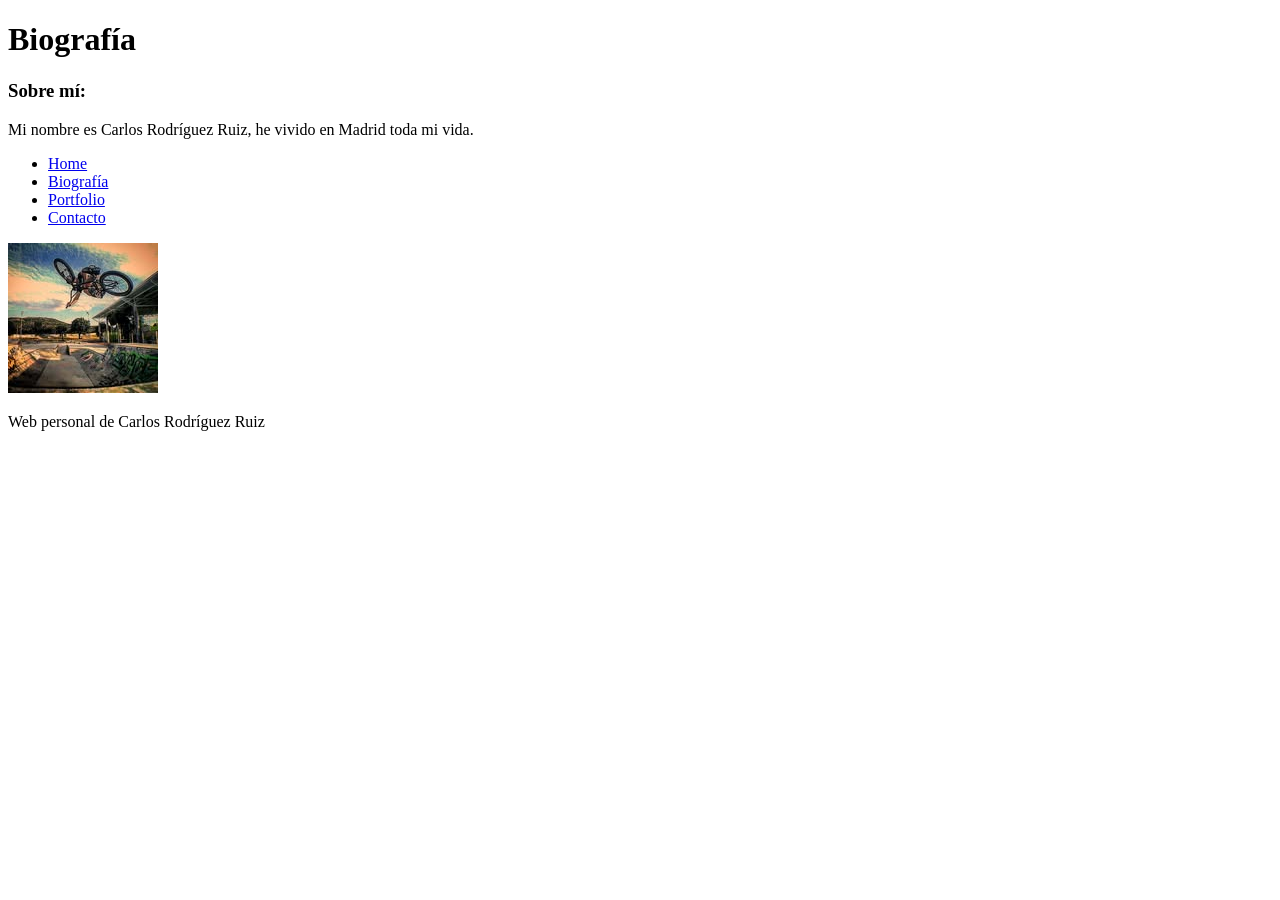
==== biografia.html @ 1e53e639 "Primer commit web personal" ====
<!DOCTYPE html>
<html lang="es">
<head>
    <meta charset="UTF-8">
    <meta name="viewport" content="width=device-width, initial-scale=1.0">
    <title>Biografía</title>
</head>
<body>
    <header>
        <h1>Biografía</h1>
        <h3>Sobre mí:</h3>
        <p>Mi nombre es Carlos Rodríguez Ruiz, he vivido en Madrid toda mi vida.</p>
    </header>

    <section>
        <aside>
            <nav>
                <ul>
                    <li><a href="index.html">Home</a></li>
                    <li><a href="biografia.html">Biografía</a></li>
                    <li><a href="portfolio.html">Portfolio</a></li>
                    <li><a href="contacto.html">Contacto</a></li>
                </ul>
            </nav>
        </aside>

        <main>
            <img src="img/bici.jpg" alt="Montando en BMX">
        </main>
    </section>

    <footer>
        <p>Web personal de Carlos Rodríguez Ruiz</p>
    </footer>
</body>
</html>
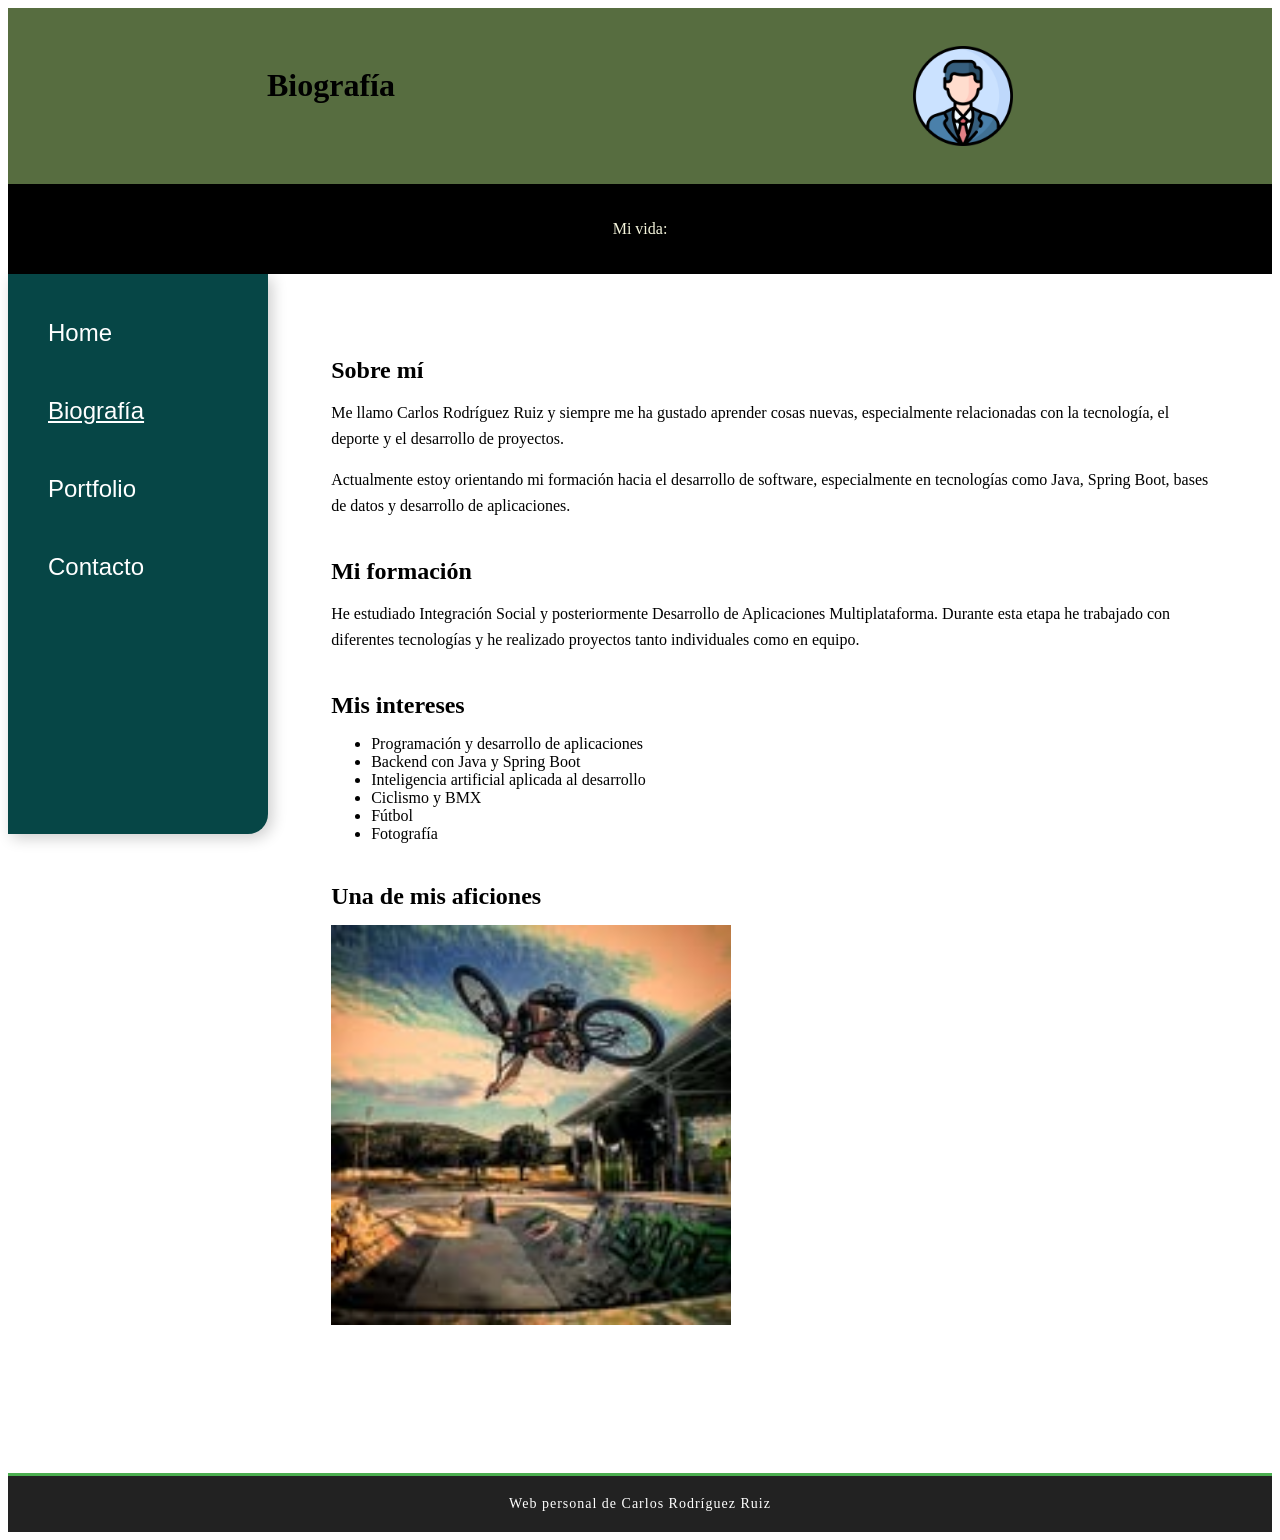
==== commit 73807d57: "Arreglado un par de bugs, listo para ver" ====
--- a/biografia.html
+++ b/biografia.html
@@ -1,36 +1,119 @@
-<!DOCTYPE html>
+<!doctype html>
 <html lang="es">
-<head>
-    <meta charset="UTF-8">
-    <meta name="viewport" content="width=device-width, initial-scale=1.0">
+  <head>
+    <meta charset="UTF-8" />
+    <meta name="viewport" content="width=device-width, initial-scale=1.0" />
     <title>Biografía</title>
-</head>
-<body>
+    <link rel="stylesheet" href="css/style.css" />
+  </head>
+
+  <body>
     <header>
+      <div>
         <h1>Biografía</h1>
-        <h3>Sobre mí:</h3>
-        <p>Mi nombre es Carlos Rodríguez Ruiz, he vivido en Madrid toda mi vida.</p>
+      </div>
+
+      <img
+        id="iconoPerfil"
+        src="img/iconoPerfil.png"
+        alt="Icono de perfil"
+      />
     </header>
 
-    <section>
-        <aside>
-            <nav>
-                <ul>
-                    <li><a href="index.html">Home</a></li>
-                    <li><a href="biografia.html">Biografía</a></li>
-                    <li><a href="portfolio.html">Portfolio</a></li>
-                    <li><a href="contacto.html">Contacto</a></li>
-                </ul>
-            </nav>
-        </aside>
+    <div id="div1">
+      <p>Mi vida:</p>
+    </div>
 
-        <main>
-            <img src="img/bici.jpg" alt="Montando en BMX">
-        </main>
-    </section>
+    <div id="navegadorYcontenido">
+
+      <aside>
+        <nav id="navegador">
+          <ul>
+            <li><a href="index.html">Home</a></li>
+            <li><a  class="subrayado" href="biografia.html">Biografía</a></li>
+            <li><a href="portfolio.html">Portfolio</a></li>
+            <li><a href="contacto.html">Contacto</a></li>
+          </ul>
+        </nav>
+      </aside>
+
+      <article id="biografia">
+
+        <section>
+          <h2>Sobre mí</h2>
+
+          <p>
+            Me llamo Carlos Rodríguez Ruiz y siempre me ha gustado aprender
+            cosas nuevas, especialmente relacionadas con la tecnología,
+            el deporte y el desarrollo de proyectos.
+          </p>
+
+          <p>
+            Actualmente estoy orientando mi formación hacia el desarrollo de
+            software, especialmente en tecnologías como Java, Spring Boot,
+            bases de datos y desarrollo de aplicaciones.
+          </p>
+        </section>
+
+        <section>
+          <h2>Mi formación</h2>
+
+          <p>
+            He estudiado Integración Social y posteriormente Desarrollo de
+            Aplicaciones Multiplataforma. Durante esta etapa he trabajado con
+            diferentes tecnologías y he realizado proyectos tanto individuales
+            como en equipo.
+          </p>
+        </section>
+
+        <section>
+          <h2>Mis intereses</h2>
+
+          <ul>
+            <li>Programación y desarrollo de aplicaciones</li>
+            <li>Backend con Java y Spring Boot</li>
+            <li>Inteligencia artificial aplicada al desarrollo</li>
+            <li>Ciclismo y BMX</li>
+            <li>Fútbol</li>
+            <li>Fotografía</li>
+          </ul>
+        </section>
+
+        <section>
+          <h2>Una de mis aficiones</h2>
+
+          <img
+            id="imagenBiografia"
+            src="img/bici.jpg"
+            alt="Montando en BMX"
+          />
+        </section>
+
+      </article>
+
+    </div>
+
+    <nav id="navMovil">
+      <a href="index.html">
+        <img src="img/inicioIconoNegro.png" alt="Inicio" />
+      </a>
+
+      <a href="biografia.html">
+        <img src="img/biografiaIconoNegro.png" alt="Biografía" />
+      </a>
+
+      <a href="portfolio.html">
+        <img src="img/portfolioIcono.png" alt="Portfolio" />
+      </a>
+
+      <a href="contacto.html">
+        <img src="img/contactoIcono.png" alt="Contacto" />
+      </a>
+    </nav>
 
     <footer>
-        <p>Web personal de Carlos Rodríguez Ruiz</p>
+      <p>Web personal de Carlos Rodríguez Ruiz</p>
     </footer>
-</body>
+
+  </body>
 </html>
--- a/css/style.css
+++ b/css/style.css
@@ -0,0 +1,386 @@
+/*
+ *  Inicio
+ *
+ */
+
+header {
+  display: flex;
+  justify-content: space-around;
+  text-align: center;
+  padding-top: 3%;
+  padding-bottom: 3%;
+
+  background-color: rgb(87, 109, 64);
+}
+#iconoPerfil {
+  height: 100px;
+  width: 100px;
+}
+#navegador {
+  min-height: 100%;
+}
+
+#navegador ul {
+  list-style: none;
+  margin: 0;
+  padding: 30px 20px;
+  background-color: rgb(6, 70, 70);
+  min-height: 500px;
+  width: 220px;
+  display: flex;
+  flex-direction: column;
+  gap: 20px;
+  border-radius: 0 0 20px 0;
+  box-shadow: 4px 4px 15px rgba(0, 0, 0, 0.2);
+}
+
+#navegador a {
+  display: block;
+  padding: 15px 20px;
+  font-size: 1.5rem;
+  font-family: Arial, sans-serif;
+  text-decoration: none;
+  color: white;
+  border-radius: 12px;
+}
+
+#navegador a.subrayado {
+  text-decoration: underline;
+}
+
+#div1 {
+  text-align: center;
+  color: beige;
+  background-color: black;
+  padding-top: 20px;
+  padding-bottom: 20px;
+}
+#contenidoPrimeraPag {
+  margin-left: 10%;
+}
+#navegadorYcontenido {
+  display: flex;
+}
+
+footer {
+  background-color: #222;
+  color: white;
+  text-align: center;
+  padding: 20px;
+  margin-top: 40px;
+  border-top: 3px solid #4caf50;
+}
+
+footer p {
+  margin: 0;
+  font-size: 14px;
+  letter-spacing: 1px;
+}
+
+#navMovil {
+  display: none;
+}
+
+
+/*
+ * Movil
+ *
+ */
+
+@media (max-width: 800px) {
+  #navMovil {
+    display: flex;
+    justify-content: space-around;
+    align-items: center;
+
+    position: fixed;
+    bottom: 15px;
+    left: 50%;
+    transform: translateX(-50%);
+
+    width: 90%;
+    height: 70px;
+
+    background-color: #222;
+    border-radius: 20px;
+
+    box-shadow: 0 5px 20px rgba(0, 0, 0, 0.35);
+
+    z-index: 1000;
+  }
+
+  #navMovil a {
+    display: flex;
+    justify-content: center;
+    align-items: center;
+
+    width: 55px;
+    height: 55px;
+
+    border-radius: 50%;
+
+    transition: 0.3s;
+  }
+
+
+  #navMovil img {
+    width: 35px;
+    height: 35px;
+  }
+
+  #navegador {
+    display: none;
+  }
+
+  footer {
+    padding-bottom: 110px;
+  }
+}
+
+
+
+/*
+ *  Biografia
+ *
+ */
+
+#biografia {
+  margin: 5%;
+  max-width: 900px;
+}
+
+#biografia section {
+  margin-bottom: 40px;
+}
+
+#biografia h2 {
+  margin-bottom: 15px;
+}
+
+#biografia p {
+  line-height: 1.6;
+}
+
+#imagenBiografia {
+  width: 400px;
+  max-width: 100%;
+  height: auto;
+}
+
+/*
+ *  Portfolio
+ *
+ */
+#hobies iframe {
+  width: 100%;
+  height: 400px;
+  width: 400px;
+}
+#hobies img {
+  height: 400px;
+  width: 400px;
+}
+#hobies {
+  display: flex;
+  flex-wrap: wrap;
+  justify-content: center;
+}
+#hobies div {
+  margin: 10px 10px 10px 10px;
+}
+#hobies div h2 {
+  text-align: center;
+  padding-top: 15px;
+  padding-bottom: 25px;
+  margin-bottom: -15px;
+  font-family: "Gill Sans", "Gill Sans MT", Calibri, "Trebuchet MS", sans-serif;
+  color: azure;
+  background-color: rgb(2, 0, 2);
+}
+@media (max-width: 800px) {
+  #hobies {
+    padding-bottom: 50px;
+  }
+  #hobies iframe {
+    width: 100%;
+    height: 250px;
+    width: 250px;
+  }
+  #hobies img {
+    height: 250px;
+    width: 250px;
+  }
+  #hobies div h2 {
+    font-size: medium;
+    text-align: center;
+    padding-top: 15px;
+    padding-bottom: 25px;
+    margin-bottom: -15px;
+    font-family:
+      "Gill Sans", "Gill Sans MT", Calibri, "Trebuchet MS", sans-serif;
+    color: azure;
+    background-color: rgb(2, 0, 2);
+  }
+}
+@media (max-width: 630px) {
+  #hobies iframe {
+    width: 100%;
+    height: 200px;
+    width: 200px;
+  }
+  #hobies img {
+    height: 200px;
+    width: 200px;
+  }
+  #hobies div h2 {
+    font-size: smaller;
+    text-align: center;
+    padding-top: 15px;
+    padding-bottom: 25px;
+    margin-bottom: -15px;
+    font-family:
+      "Gill Sans", "Gill Sans MT", Calibri, "Trebuchet MS", sans-serif;
+    color: azure;
+    background-color: rgb(2, 0, 2);
+  }
+}
+
+/*
+ *  Contacto
+ *
+ */
+#contactame {
+  padding-left: 5%;
+}
+#divForm {
+  display: flex;
+  align-items: center;
+  justify-content: space-between;
+  width: 100%;
+  gap: 30px;
+}
+
+form {
+  padding: 20px;
+  display: flex;
+  flex-wrap: wrap;
+  flex: 1;
+}
+
+#imgContactame {
+  width: 40%;
+  max-width: 400px;
+  height: auto;
+  object-fit: contain;
+}
+
+#formParte1 {
+  display: flex;
+  flex-wrap: wrap;
+}
+#nombrEmailTlfn {
+  display: flex;
+  justify-content: space-around;
+  align-items: center;
+}
+#nombrEmailTlfn label {
+  margin-left: -50px;
+  padding-left: 80px;
+}
+#nombrEmailTlfn input {
+  height: 20px;
+  width: 120px;
+}
+#motContacto {
+  padding-top: 3%;
+  padding-left: 33px;
+  display: flex;
+  align-items: center;
+}
+#motContacto select {
+  margin-right: 20px;
+  height: 20px;
+}
+#mensaje {
+  width: 600px;
+  margin-right: 150px;
+}
+#aceptarPolitica {
+  padding-top: 10px;
+  padding-right: 25%;
+  text-align: end;
+}
+
+
+@media (max-width: 800px) {
+
+  #navegadorYcontenido {
+    display: block;
+  }
+
+  #divForm {
+    display: flex;
+    flex-direction: column;
+    width: 100%;
+  }
+
+  form {
+    display: flex;
+    flex-direction: column;
+    padding: 10px;
+  }
+
+  #formParte1 {
+    display: flex;
+    flex-direction: column;
+  }
+
+  #nombrEmailTlfn {
+    display: flex;
+    flex-direction: column;
+    align-items: flex-start;
+  }
+
+  #nombrEmailTlfn label {
+    margin-top: 10px;
+  }
+
+  #nombrEmailTlfn input {
+    width: 95%;
+    height: 30px;
+  }
+
+  #motContacto {
+    display: flex;
+    flex-direction: column;
+    align-items: flex-start;
+    padding-left: 0;
+    padding-top: 20px;
+  }
+
+  #motContacto select {
+    margin-bottom: 10px;
+  }
+
+  #mensaje {
+    width: 95%;
+    height: 100px;
+    margin-right: 0;
+  }
+
+  #aceptarPolitica {
+    padding-right: 0;
+    text-align: left;
+    padding-top: 10px;
+  }
+
+  #imgContactame {
+    width: 90%;
+    max-width: 300px;
+    margin: 20px auto;
+  }
+
+  footer {
+    padding-bottom: 80px;
+  }
+}
